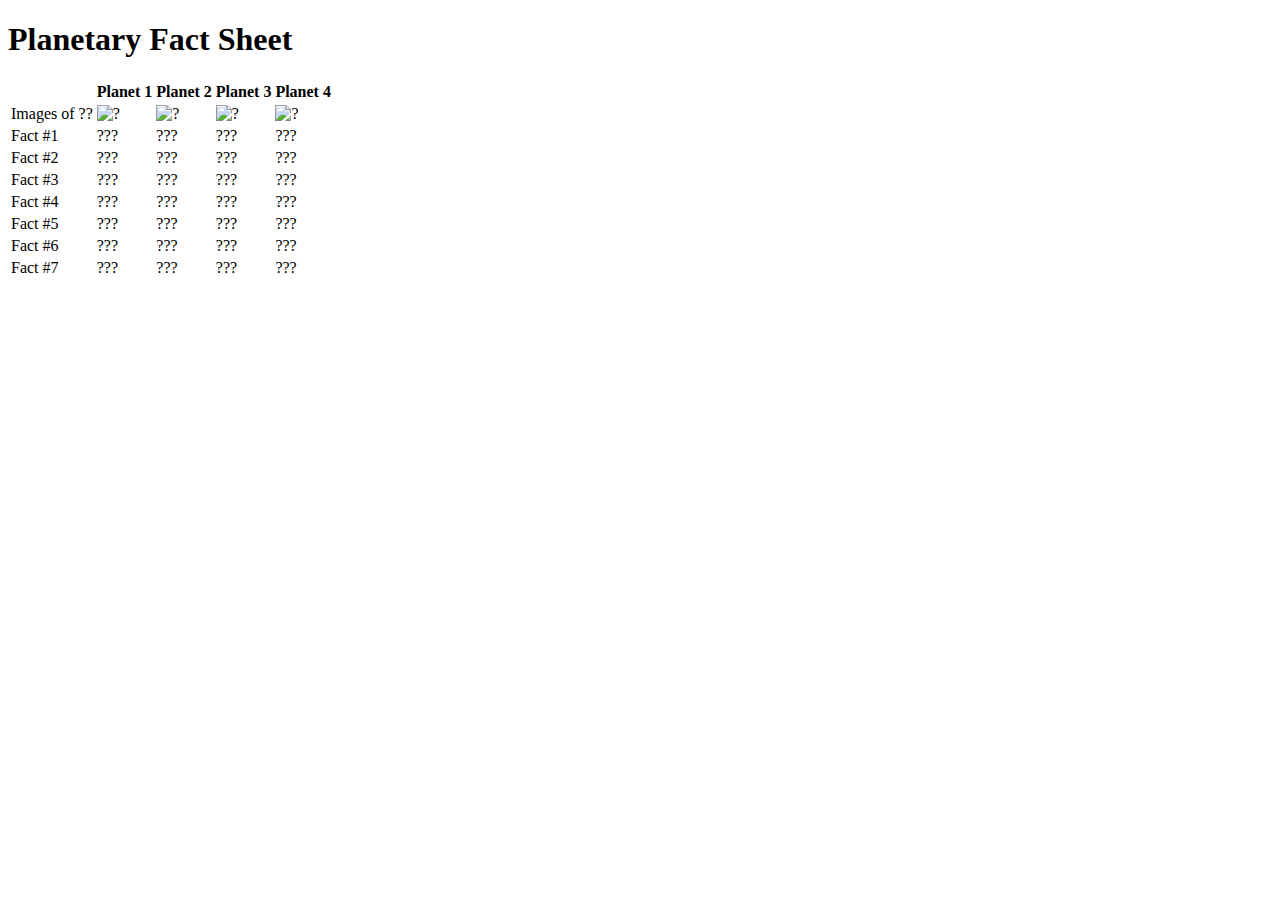
==== index.html @ 1466f9e9 "Create index.html" ====
<!DOCTYPE html>
<html lang="en">
<head>
  <meta charset="utf-8">
  <title>Your Title Here</title>
  <link rel="stylesheet" href="css/style.css">
</head>
<body>
  <h1>Planetary Fact Sheet</h1>
  <table id="planets">
    <tr>
      <th></th>
      <th>Planet 1</th>
      <th>Planet 2</th>
      <th>Planet 3</th>
      <th>Planet 4</th>
    </tr>
    <tr>
      <td>Images of ??</td>
      <td><img src="images/planet_1.png" alt="?"></td>
      <td><img src="images/planet_2.png" alt="?"></td>
      <td><img src="images/planet_3.png" alt="?"></td>
      <td><img src="images/planet_4.png" alt="?"></td>
    </tr>
    <tr>
      <td>Fact #1</td>
      <td>???</td>
      <td>???</td>
      <td>???</td>
      <td>???</td>
    </tr>
    <tr>
      <td>Fact #2</td>
      <td>???</td>
      <td>???</td>
      <td>???</td>
      <td>???</td>
    </tr>
    <tr>
      <td>Fact #3</td>
      <td>???</td>
      <td>???</td>
      <td>???</td>
      <td>???</td>
    </tr>
    <tr>
      <td>Fact #4</td>
      <td>???</td>
      <td>???</td>
      <td>???</td>
      <td>???</td>
    </tr>
    <tr>
      <td>Fact #5</td>
      <td>???</td>
      <td>???</td>
      <td>???</td>
      <td>???</td>
    </tr>
    <tr>
      <td>Fact #6</td>
      <td>???</td>
      <td>???</td>
      <td>???</td>
      <td>???</td>
    </tr>
    <tr>
      <td>Fact #7</td>
      <td>???</td>
      <td>???</td>
      <td>???</td>
      <td>???</td>
    </tr>
  </table>
</body>
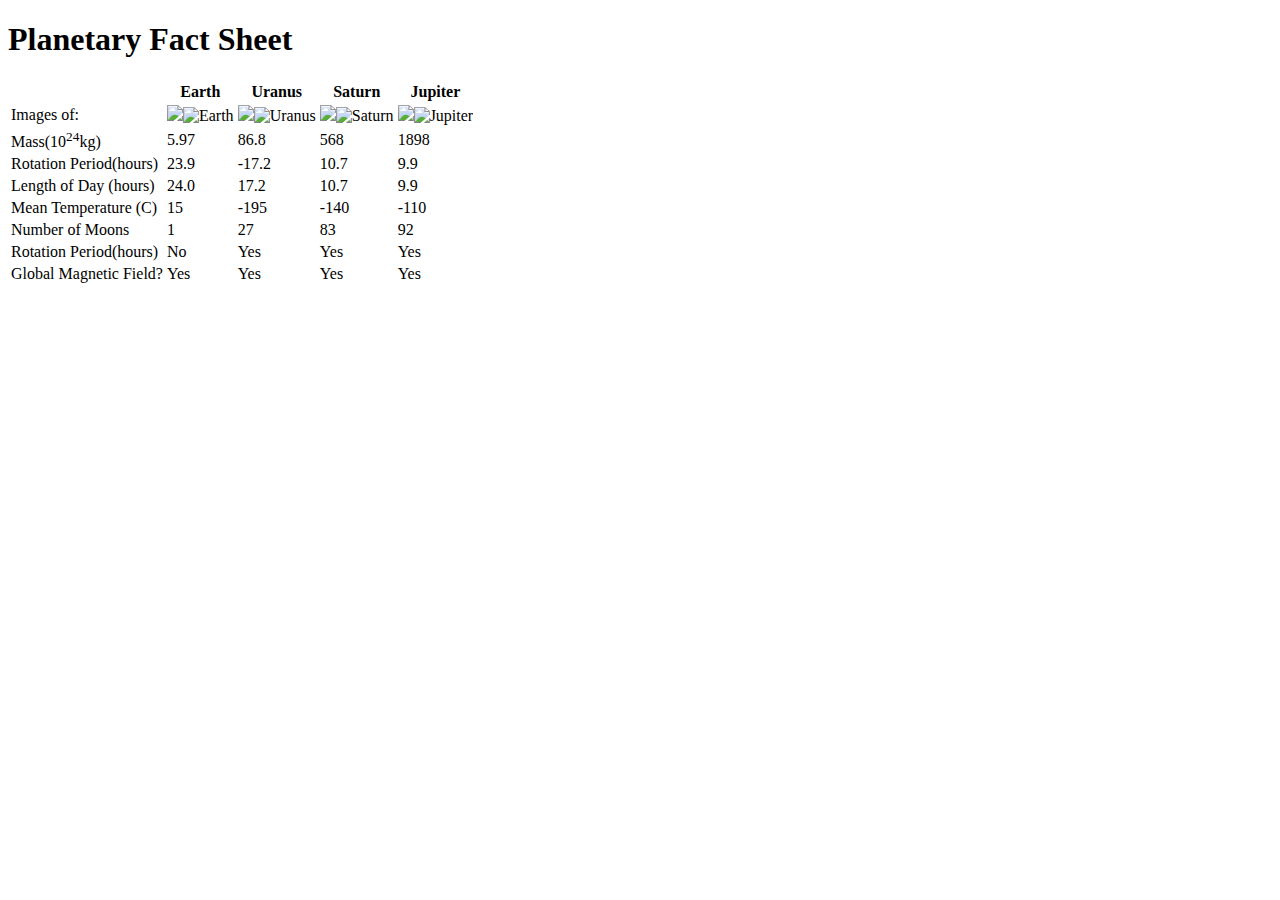
==== commit 38c0215c: "index.html name changed" ====
--- a/index.html
+++ b/index.html
@@ -2,7 +2,7 @@
 <html lang="en">
 <head>
   <meta charset="utf-8">
-  <title>Your Title Here</title>
+  <title>Lab 5: Planets</title>
   <link rel="stylesheet" href="css/style.css">
 </head>
 <body>
@@ -10,66 +10,67 @@
   <table id="planets">
     <tr>
       <th></th>
-      <th>Planet 1</th>
-      <th>Planet 2</th>
-      <th>Planet 3</th>
-      <th>Planet 4</th>
+      <th class = "Planets">Earth</th>
+      <th class = "Planets">Uranus</th>
+      <th class = "Planets">Saturn</th>
+      <th class = "Planets">Jupiter</th>
     </tr>
     <tr>
-      <td>Images of ??</td>
-      <td><img src="images/planet_1.png" alt="?"></td>
-      <td><img src="images/planet_2.png" alt="?"></td>
-      <td><img src="images/planet_3.png" alt="?"></td>
-      <td><img src="images/planet_4.png" alt="?"></td>
+      <td class = "side-titles-column"><div class = "side-titles">Images of: </div></td>
+      <td><img src="imagebackground"><img src="fix" alt="Earth"></td>
+      <td><img src="imagebackground"><img src="fix" alt="Uranus"></td>
+      <td><img src="imagebackground"><img src="fix" alt="Saturn"></td>
+      <td><img src="imagebackground"><img src="fix" alt="Jupiter"></td>
     </tr>
-    <tr>
-      <td>Fact #1</td>
-      <td>???</td>
-      <td>???</td>
-      <td>???</td>
-      <td>???</td>
+    <tr class = "hover">
+      <td class = "side-titles-column"><div class = "side-titles">Mass(10<sup>24</sup>kg)</div></td>
+      <td class = "gold">5.97</td>
+      <td class = "gray">86.8</td>
+      <td class = "gold">568</td>
+      <td class = "gray">1898</td>
     </tr>
-    <tr>
-      <td>Fact #2</td>
-      <td>???</td>
-      <td>???</td>
-      <td>???</td>
-      <td>???</td>
+   <tr class = "hover">
+      <td class = "side-titles-column"><div class = "side-titles">Rotation Period(hours)</div></td>
+      <td class = "gold">23.9</td>
+      <td class = "gray">-17.2</td>
+      <td class = "gold">10.7</td>
+      <td class = "gray">9.9</td>
+   </tr>
+   <tr class = "hover">
+      <td class = "side-titles-column"><div class = "side-titles">Length of Day (hours)</div></td>
+      <td class = "gold">24.0</td>
+      <td class = "gray">17.2</td>
+      <td class = "gold">10.7</td>
+      <td class = "gray">9.9</td>
     </tr>
-    <tr>
-      <td>Fact #3</td>
-      <td>???</td>
-      <td>???</td>
-      <td>???</td>
-      <td>???</td>
+   <tr class = "hover">
+      <td class = "side-titles-column"><div class = "side-titles">Mean Temperature (C)</div></td>
+      <td class = "gold">15</td>
+      <td class = "gray">-195</td>
+      <td class = "gold">-140</td>
+      <td class = "gray">-110</td>
     </tr>
-    <tr>
-      <td>Fact #4</td>
-      <td>???</td>
-      <td>???</td>
-      <td>???</td>
-      <td>???</td>
+   <tr class = "hover">
+      <td class = "side-titles-column"><div class = "side-titles">Number of Moons</div></td>
+      <td class = "gold">1</td>
+      <td class = "gray">27</td>
+      <td class = "gold">83</td>
+      <td class = "gray">92</td>
     </tr>
-    <tr>
-      <td>Fact #5</td>
-      <td>???</td>
-      <td>???</td>
-      <td>???</td>
-      <td>???</td>
+    <tr class = "hover">
+      <td class = "side-titles-column"><div class = "side-titles">Rotation Period(hours)</div></td>
+      <td class = "gold">No</td>
+      <td class = "gray">Yes</td>
+      <td class = "gold">Yes</td>
+      <td class = "gray">Yes</td>
     </tr>
-    <tr>
-      <td>Fact #6</td>
-      <td>???</td>
-      <td>???</td>
-      <td>???</td>
-      <td>???</td>
-    </tr>
-    <tr>
-      <td>Fact #7</td>
-      <td>???</td>
-      <td>???</td>
-      <td>???</td>
-      <td>???</td>
+   <tr class = "hover">
+      <td class = "side-titles-column"><div class = "side-titles">Global Magnetic Field?</div></td>
+      <td class = "gold">Yes</td>
+      <td class = "gray">Yes</td>
+      <td class = "gold">Yes</td>
+      <td class = "gray">Yes</td>
     </tr>
   </table>
-</body>+</body>
+</html>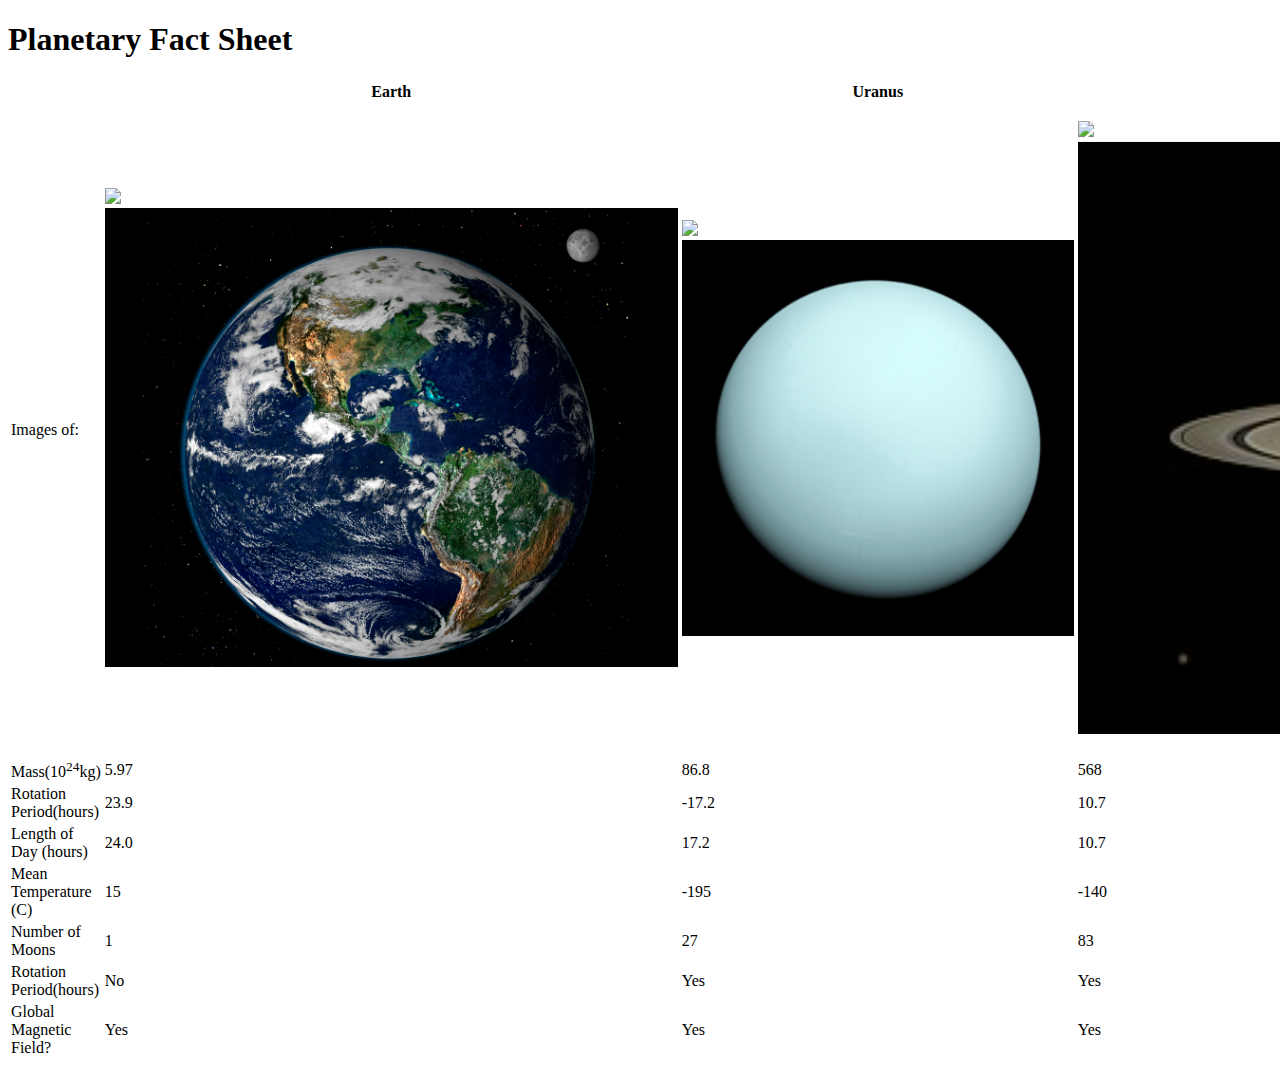
==== commit 3b08a0a3: "yes" ====
--- a/index.html
+++ b/index.html
@@ -7,7 +7,7 @@
 </head>
 <body>
   <h1>Planetary Fact Sheet</h1>
-  <table id="planets">
+  <table id = "planets">
     <tr>
       <th></th>
       <th class = "Planets">Earth</th>
@@ -17,10 +17,10 @@
     </tr>
     <tr>
       <td class = "side-titles-column"><div class = "side-titles">Images of: </div></td>
-      <td><img src="imagebackground"><img src="fix" alt="Earth"></td>
-      <td><img src="imagebackground"><img src="fix" alt="Uranus"></td>
-      <td><img src="imagebackground"><img src="fix" alt="Saturn"></td>
-      <td><img src="imagebackground"><img src="fix" alt="Jupiter"></td>
+      <td><img src="imagebackground"><img src="media/earth.png" alt="Earth"></td>
+      <td><img src="imagebackground"><img src="media/uranus.png" alt="Uranus"></td>
+      <td><img src="imagebackground"><img src="media/saturn.png" alt="Saturn"></td>
+      <td><img src="imagebackground"><img src="media/jupiter.png" alt="Jupiter"></td>
     </tr>
     <tr class = "hover">
       <td class = "side-titles-column"><div class = "side-titles">Mass(10<sup>24</sup>kg)</div></td>
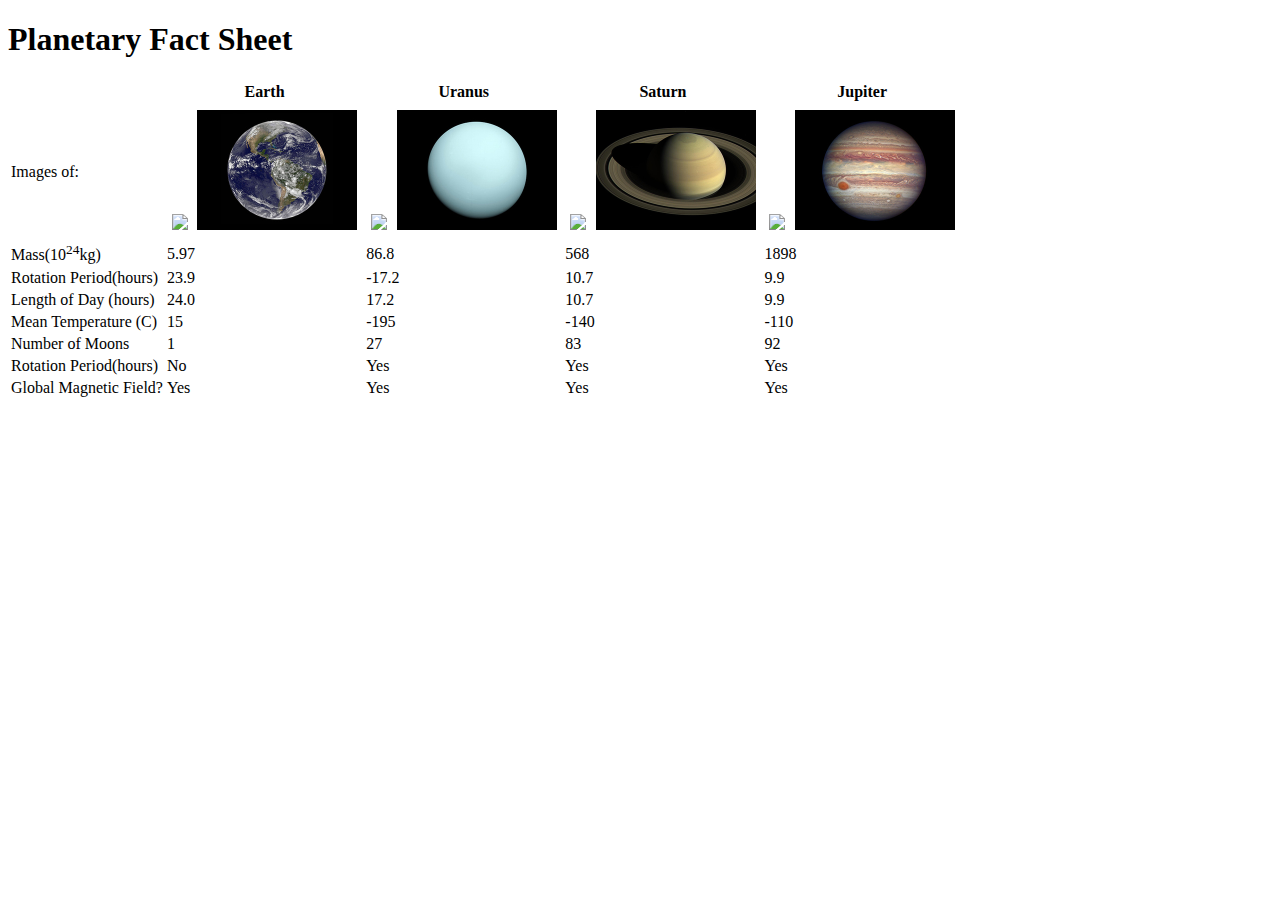
==== commit 73ca479b: "jpg" ====
--- a/index.html
+++ b/index.html
@@ -17,10 +17,10 @@
     </tr>
     <tr>
       <td class = "side-titles-column"><div class = "side-titles">Images of: </div></td>
-      <td><img src="imagebackground"><img src="media/earth.png" alt="Earth"></td>
-      <td><img src="imagebackground"><img src="media/uranus.png" alt="Uranus"></td>
-      <td><img src="imagebackground"><img src="media/saturn.png" alt="Saturn"></td>
-      <td><img src="imagebackground"><img src="media/jupiter.png" alt="Jupiter"></td>
+      <td><img src="imagebackground"><img src="media/earth.jpg" alt="Earth"></td>
+      <td><img src="imagebackground"><img src="media/uranus.jpg" alt="Uranus"></td>
+      <td><img src="imagebackground"><img src="media/saturn.jpg" alt="Saturn"></td>
+      <td><img src="imagebackground"><img src="media/jupiter.jpg" alt="Jupiter"></td>
     </tr>
     <tr class = "hover">
       <td class = "side-titles-column"><div class = "side-titles">Mass(10<sup>24</sup>kg)</div></td>
--- a/css/style.css
+++ b/css/style.css
@@ -0,0 +1,6 @@
+img {
+  width: 10em;
+  padding: 0.3em;
+  border: 0em;
+  margin: 0em;
+}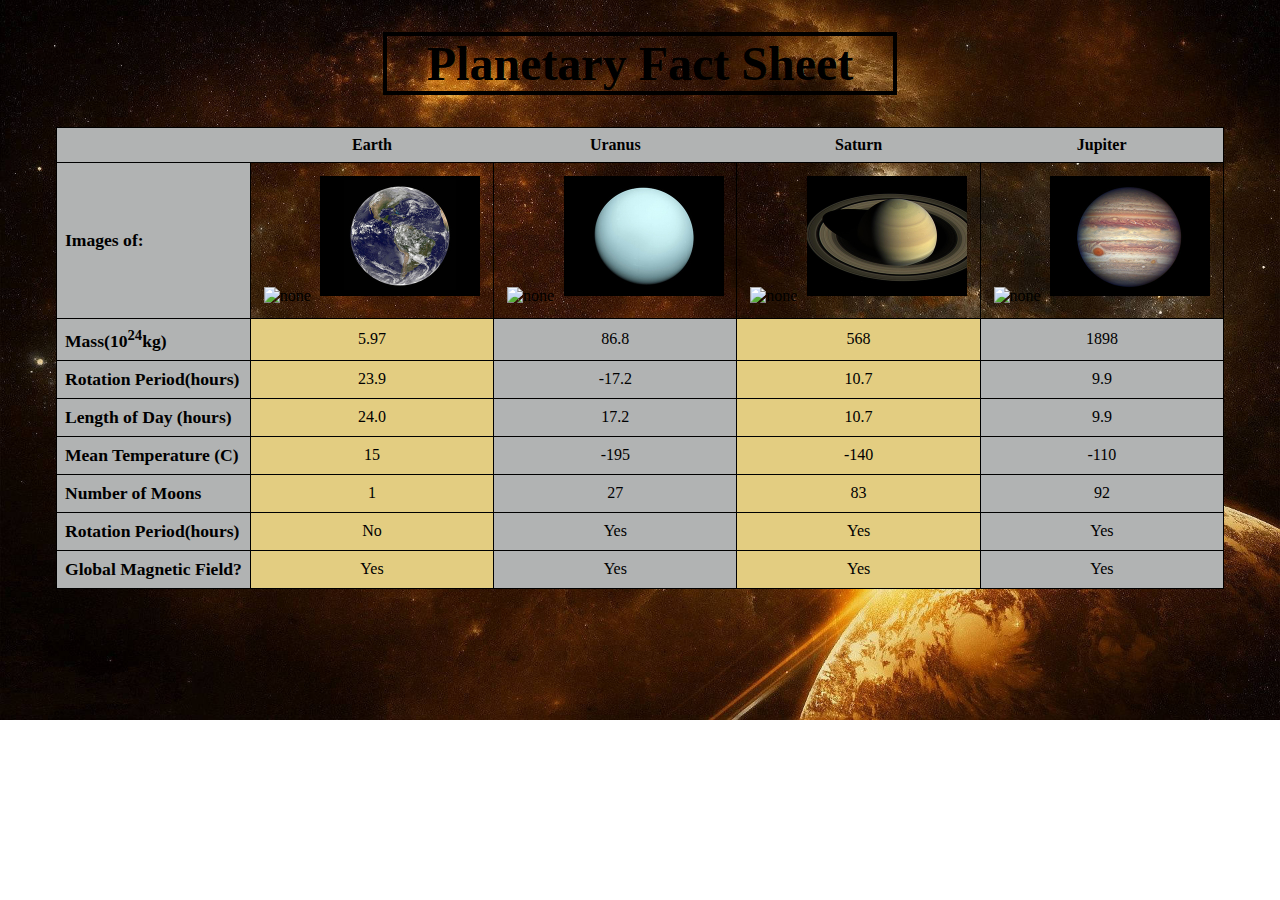
==== commit 8f45715e: "alt to imagebackground" ====
--- a/index.html
+++ b/index.html
@@ -7,7 +7,7 @@
 </head>
 <body>
   <h1>Planetary Fact Sheet</h1>
-  <table id = "planets">
+  <table id="planets">
     <tr>
       <th></th>
       <th class = "Planets">Earth</th>
@@ -17,10 +17,10 @@
     </tr>
     <tr>
       <td class = "side-titles-column"><div class = "side-titles">Images of: </div></td>
-      <td><img src="imagebackground"><img src="media/earth.jpg" alt="Earth"></td>
-      <td><img src="imagebackground"><img src="media/uranus.jpg" alt="Uranus"></td>
-      <td><img src="imagebackground"><img src="media/saturn.jpg" alt="Saturn"></td>
-      <td><img src="imagebackground"><img src="media/jupiter.jpg" alt="Jupiter"></td>
+      <td><img src="imagebackground" alt="none"><img src="media/earth.jpg" alt="Earth"></td>
+      <td><img src="imagebackground" alt="none"><img src="media/uranus.jpg" alt="Uranus"></td>
+      <td><img src="imagebackground" alt="none"><img src="media/saturn.jpg" alt="Saturn"></td>
+      <td><img src="imagebackground" alt="none"><img src="media/jupiter.jpg" alt="Jupiter"></td>
     </tr>
     <tr class = "hover">
       <td class = "side-titles-column"><div class = "side-titles">Mass(10<sup>24</sup>kg)</div></td>
--- a/css/style.css
+++ b/css/style.css
@@ -1,6 +1,73 @@
+h1{
+  width: 40%;  
+  padding: 0px;
+  border: 4px solid #000000;
+  margin-left: auto;
+  margin-right: auto;
+  font-size: 3em;
+  font-weight: bold; 
+  text-align: center;
+  color: #000000;
+}
 img {
   width: 10em;
   padding: 0.3em;
   border: 0em;
   margin: 0em;
+}
+#planets{
+  border-collapse: collapse;
+  border: 1px solid black;
+  margin-left: auto;
+  margin-right: auto;
+}
+
+td, th {
+  padding: 8px;
+	border: 1px solid;
+  text-align: center;
+  }
+
+#planets th{
+  background-color: #B1B3B3FF;
+  border: 0px;
+}
+
+.hover:hover td{
+  background-color: #828282;
+} 
+
+.planet-titles{
+  color: #000000;
+  font-size: 2em;
+  font-weight: bold;
+}
+
+.side-titles{
+  color: #000000;
+  font-size: 1.1em;
+  font-weight: bold;
+}
+
+.side-titles-column{
+  background-color: #B1B3B3FF;
+  text-align: left;
+}
+
+.gold{
+  background-color: #E3CD81FF;
+}
+
+.gray{
+  background-color: #B1B3B3FF;
+}
+
+.imagebackground{
+  background-color: #000000;
+}
+
+body {
+  background-image: url(../media/background.jpg);
+  background-repeat: no-repeat;
+  background-size: cover;
 }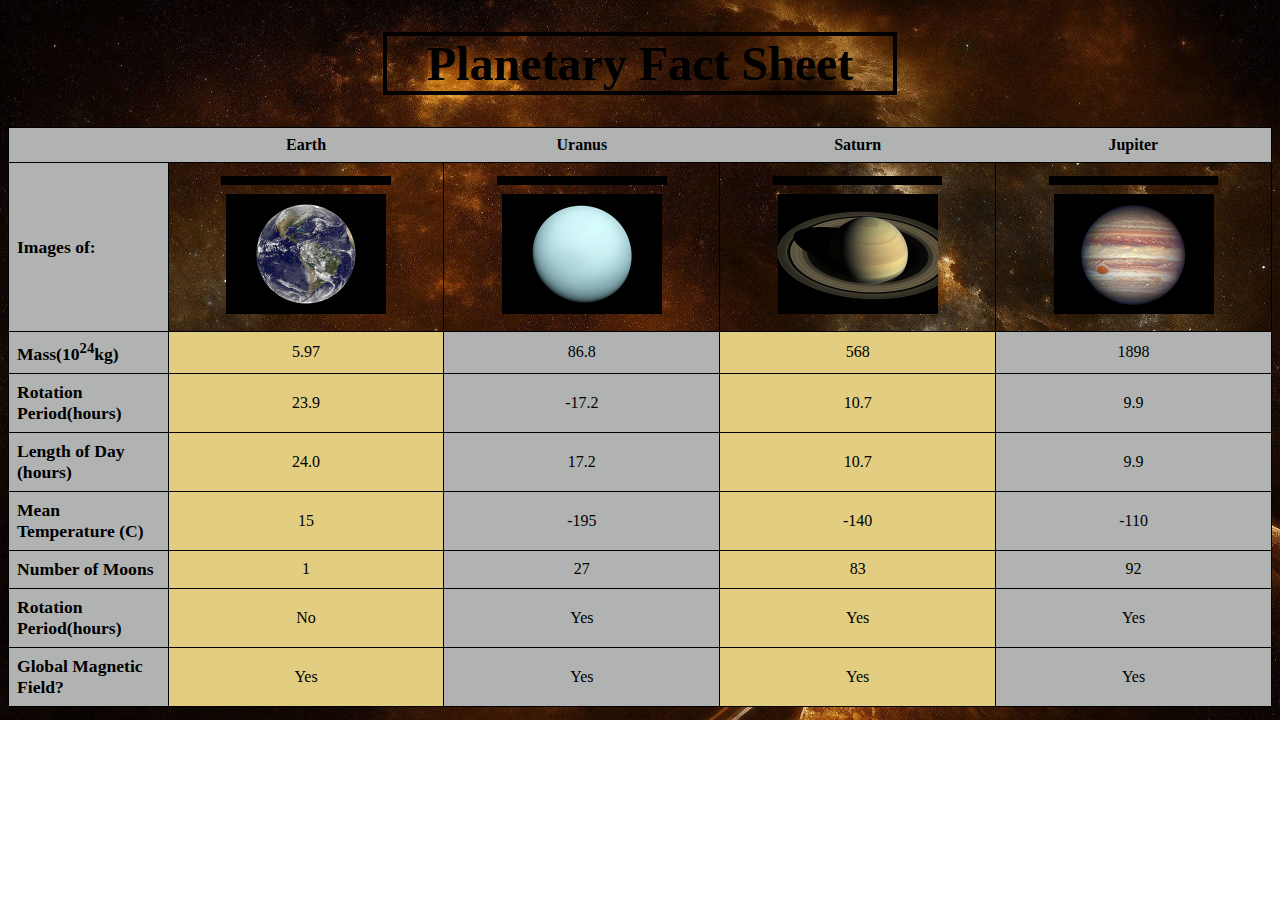
==== commit 9e64eaf6: "src--class" ====
--- a/index.html
+++ b/index.html
@@ -17,10 +17,10 @@
     </tr>
     <tr>
       <td class = "side-titles-column"><div class = "side-titles">Images of: </div></td>
-      <td><img src="imagebackground" alt="none"><img src="media/earth.jpg" alt="Earth"></td>
-      <td><img src="imagebackground" alt="none"><img src="media/uranus.jpg" alt="Uranus"></td>
-      <td><img src="imagebackground" alt="none"><img src="media/saturn.jpg" alt="Saturn"></td>
-      <td><img src="imagebackground" alt="none"><img src="media/jupiter.jpg" alt="Jupiter"></td>
+      <td><img class="imagebackground"><img src="media/earth.jpg" alt="Earth"></td>
+      <td><img class="imagebackground"><img src="media/uranus.jpg" alt="Uranus"></td>
+      <td><img class="imagebackground"><img src="media/saturn.jpg" alt="Saturn"></td>
+      <td><img class="imagebackground"><img src="media/jupiter.jpg" alt="Jupiter"></td>
     </tr>
     <tr class = "hover">
       <td class = "side-titles-column"><div class = "side-titles">Mass(10<sup>24</sup>kg)</div></td>
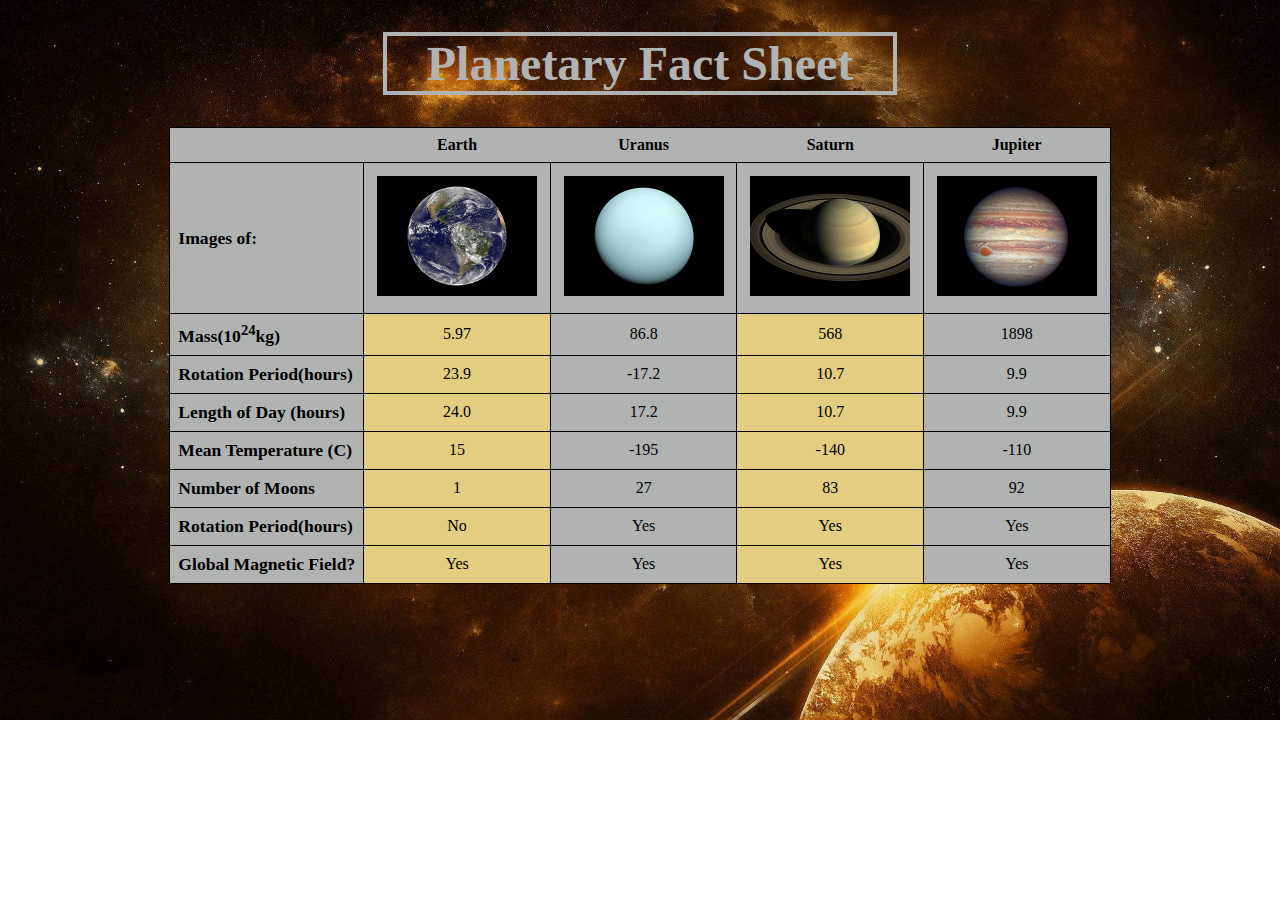
==== commit cc69088c: "fixed" ====
--- a/index.html
+++ b/index.html
@@ -17,10 +17,10 @@
     </tr>
     <tr>
       <td class = "side-titles-column"><div class = "side-titles">Images of: </div></td>
-      <td><img class="imagebackground"><img src="media/earth.jpg" alt="Earth"></td>
-      <td><img class="imagebackground"><img src="media/uranus.jpg" alt="Uranus"></td>
-      <td><img class="imagebackground"><img src="media/saturn.jpg" alt="Saturn"></td>
-      <td><img class="imagebackground"><img src="media/jupiter.jpg" alt="Jupiter"></td>
+      <td class="imagebackground"><img src="media/earth.jpg" alt="Earth"></td>
+      <td class="imagebackground"><img src="media/uranus.jpg" alt="Uranus"></td>
+      <td class="imagebackground"><img src="media/saturn.jpg" alt="Saturn"></td>
+      <td class="imagebackground"><img src="media/jupiter.jpg" alt="Jupiter"></td>
     </tr>
     <tr class = "hover">
       <td class = "side-titles-column"><div class = "side-titles">Mass(10<sup>24</sup>kg)</div></td>
--- a/css/style.css
+++ b/css/style.css
@@ -1,13 +1,13 @@
 h1{
   width: 40%;  
   padding: 0px;
-  border: 4px solid #000000;
+  border: 4px solid #B1B3B3FF;
   margin-left: auto;
   margin-right: auto;
   font-size: 3em;
   font-weight: bold; 
   text-align: center;
-  color: #000000;
+  color: #B1B3B3FF;
 }
 img {
   width: 10em;
@@ -63,7 +63,7 @@
 }
 
 .imagebackground{
-  background-color: #000000;
+  background-color: #B1B3B3FF;
 }
 
 body {
